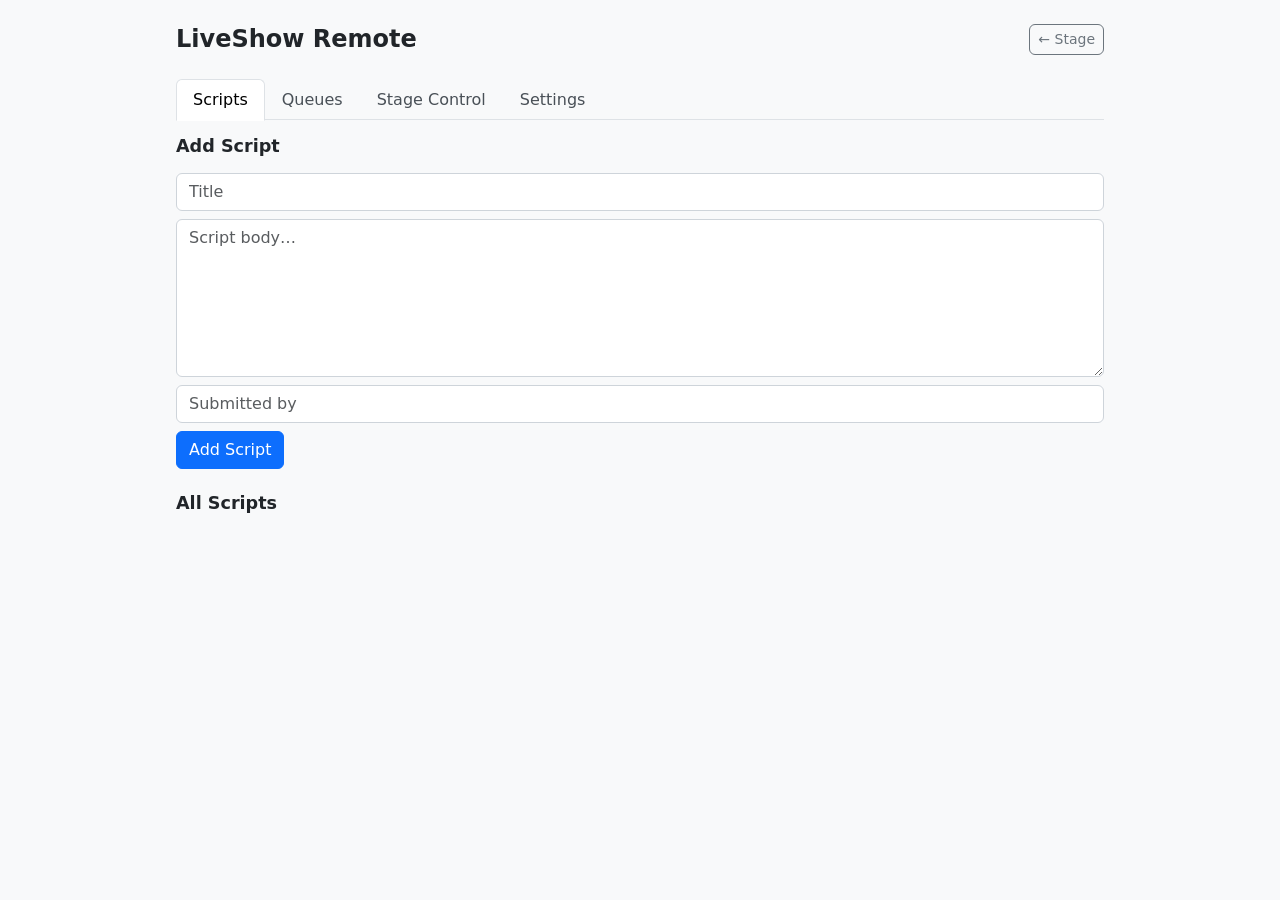
==== app/static/remote.html @ 949a027e "Merge branch 'main' into copilot/fix-script-screen-jumps" ====
<!DOCTYPE html>
<html lang="en">
<head>
  <meta charset="UTF-8">
  <meta name="viewport" content="width=device-width, initial-scale=1.0">
  <title>LiveShow – Remote</title>
  <link rel="stylesheet" href="https://cdn.jsdelivr.net/npm/bootstrap@5.3.0/dist/css/bootstrap.min.css"
        onerror="this.remove()">
  <style>
    /* Fallback styles when Bootstrap CDN is unavailable (on-premises/offline use) */
    *, *::before, *::after { box-sizing: border-box; }
    body { font-family: system-ui, -apple-system, sans-serif; background: #f8f9fa; color: #212529; margin: 0; padding: 0; }
    .container { max-width: 960px; margin: 0 auto; padding: 0 1rem; }
    .py-4 { padding-top: 1.5rem; padding-bottom: 1.5rem; }
    .mb-0 { margin-bottom: 0 !important; }
    .mb-2 { margin-bottom: 0.5rem !important; }
    .mb-3 { margin-bottom: 1rem !important; }
    .mb-4 { margin-bottom: 1.5rem !important; }
    .me-1 { margin-right: 0.25rem !important; }
    .mt-2 { margin-top: 0.5rem !important; }
    .h3 { font-size: 1.5rem; font-weight: 600; }
    h5 { font-size: 1.1rem; font-weight: 600; }
    .d-flex { display: flex; }
    .align-items-center { align-items: center; }
    .justify-content-between { justify-content: space-between; }
    .flex-grow-1 { flex-grow: 1; }
    .gap-1 { gap: 0.25rem; }
    .gap-2 { gap: 0.5rem; }
    .flex-wrap { flex-wrap: wrap; }
    .text-nowrap { white-space: nowrap; }
    .fw-bold { font-weight: 700; }
    .text-muted { color: #6c757d; }
    small { font-size: 0.875em; }
    .row { display: flex; flex-wrap: wrap; margin: -0.375rem; }
    .g-3 { gap: 0.75rem; }
    .col-md-6 { flex: 0 0 calc(50% - 0.75rem); min-width: 280px; }
    .col-12 { flex: 0 0 100%; }
    /* Buttons */
    .btn { display: inline-flex; align-items: center; justify-content: center; padding: 0.375rem 0.75rem; font-size: 1rem; font-weight: 400; line-height: 1.5; border: 1px solid transparent; border-radius: 0.375rem; cursor: pointer; text-decoration: none; transition: background 0.15s; white-space: nowrap; }
    .btn-sm { padding: 0.25rem 0.5rem; font-size: 0.875rem; }
    .btn-primary { background: #0d6efd; color: #fff; border-color: #0d6efd; }
    .btn-primary:hover { background: #0b5ed7; border-color: #0a58ca; }
    .btn-danger { background: #dc3545; color: #fff; border-color: #dc3545; }
    .btn-danger:hover { background: #b02a37; }
    .btn-success { background: #198754; color: #fff; border-color: #198754; }
    .btn-success:hover { background: #157347; }
    .btn-warning { background: #ffc107; color: #000; border-color: #ffc107; }
    .btn-warning:hover { background: #ffca2c; }
    .btn-outline-secondary { background: transparent; color: #6c757d; border-color: #6c757d; }
    .btn-outline-secondary:hover { background: #6c757d; color: #fff; }
    .btn-outline-primary { background: transparent; color: #0d6efd; border-color: #0d6efd; }
    .btn-outline-primary:hover { background: #0d6efd; color: #fff; }
    .btn-outline-danger { background: transparent; color: #dc3545; border-color: #dc3545; }
    .btn-outline-danger:hover { background: #dc3545; color: #fff; }
    /* Forms */
    .form-control, .form-select { display: block; width: 100%; padding: 0.375rem 0.75rem; font-size: 1rem; line-height: 1.5; color: #212529; background: #fff; border: 1px solid #ced4da; border-radius: 0.375rem; outline: none; }
    .form-control:focus, .form-select:focus { border-color: #86b7fe; box-shadow: 0 0 0 0.25rem rgba(13,110,253,.25); }
    textarea.form-control { resize: vertical; }
    .form-range { width: 100%; height: 1.5rem; cursor: pointer; accent-color: #0d6efd; }
    .form-label { margin-bottom: 0.5rem; display: block; }
    /* Input group */
    .input-group { display: flex; }
    .input-group-sm .form-control, .input-group-sm .form-select, .input-group-sm .btn { padding: 0.25rem 0.5rem; font-size: 0.875rem; }
    .input-group > * { border-radius: 0 !important; }
    .input-group > *:first-child { border-radius: 0.375rem 0 0 0.375rem !important; }
    .input-group > *:last-child { border-radius: 0 0.375rem 0.375rem 0 !important; }
    /* Nav tabs */
    .nav-tabs { display: flex; list-style: none; padding: 0; margin: 0; border-bottom: 1px solid #dee2e6; }
    .nav-item { margin-bottom: -1px; }
    .nav-link { display: block; padding: 0.5rem 1rem; color: #495057; text-decoration: none; border: 1px solid transparent; border-radius: 0.375rem 0.375rem 0 0; cursor: pointer; background: none; }
    .nav-link:hover { border-color: #e9ecef #e9ecef #dee2e6; color: #495057; }
    .nav-link.active { color: #495057; background: #fff; border-color: #dee2e6 #dee2e6 #fff; }
    /* Tab panes */
    .tab-pane { display: none; }
    .tab-pane.show.active { display: block; }
    /* Cards */
    .card { background: #fff; border: 1px solid rgba(0,0,0,.125); border-radius: 0.375rem; }
    .card-header { padding: 0.5rem 1rem; background: #f8f9fa; border-bottom: 1px solid rgba(0,0,0,.125); border-radius: 0.375rem 0.375rem 0 0; }
    .card-body { padding: 1rem; }
    .mb-1 { margin-bottom: 0.25rem; }
    /* List group */
    .list-group { display: flex; flex-direction: column; padding: 0; margin: 0; border-radius: 0.375rem; }
    .list-group-item { position: relative; display: block; padding: 0.5rem 1rem; background: #fff; border: 1px solid rgba(0,0,0,.125); word-break: break-word; }
    .list-group-item + .list-group-item { border-top-width: 0; }
    /* Alerts */
    .alert { padding: 0.75rem 1rem; border: 1px solid transparent; border-radius: 0.375rem; margin-bottom: 1rem; }
    .alert-success { background: #d1e7dd; border-color: #badbcc; color: #0f5132; }
    .alert-danger { background: #f8d7da; border-color: #f5c2c7; color: #842029; }
    /* Responsive */
    @media (max-width: 600px) { .col-md-6 { flex: 0 0 100%; } }
    /* Custom */
    .nav-tabs .nav-link { cursor: pointer; }
    #scripts-list .list-group-item, #queues-list .card { margin-bottom: 0.5rem; }
  </style>
</head>
<body>
  <div class="container py-4">
    <div class="d-flex align-items-center justify-content-between mb-4">
      <h1 class="h3 mb-0"><span id="instance-name">LiveShow</span> Remote</h1>
      <a href="/" class="btn btn-sm btn-outline-secondary">← Stage</a>
    </div>

    <!-- Tabs -->
    <ul class="nav nav-tabs mb-3">
      <li class="nav-item">
        <a class="nav-link active" data-tab="tab-scripts">Scripts</a>
      </li>
      <li class="nav-item">
        <a class="nav-link" data-tab="tab-queues">Queues</a>
      </li>
      <li class="nav-item">
        <a class="nav-link" data-tab="tab-stage">Stage Control</a>
      </li>
      <li class="nav-item">
        <a class="nav-link" data-tab="tab-settings">Settings</a>
      </li>
    </ul>

    <!-- Scripts Tab -->
    <div id="tab-scripts" class="tab-pane show active">
      <h5 class="mb-3">Add Script</h5>
      <form id="add-script-form" class="mb-4">
        <div class="mb-2">
          <input name="title" class="form-control" placeholder="Title" required>
        </div>
        <div class="mb-2">
          <textarea name="body" class="form-control" rows="6" placeholder="Script body…" required></textarea>
        </div>
        <div class="mb-2">
          <input name="submitted_by" class="form-control" placeholder="Submitted by" required>
        </div>
        <button type="submit" class="btn btn-primary">Add Script</button>
      </form>
      <h5 class="mb-2">All Scripts</h5>
      <div id="scripts-list" class="list-group"></div>
    </div>

    <!-- Queues Tab -->
    <div id="tab-queues" class="tab-pane">
      <h5 class="mb-3">Create Queue</h5>
      <form id="add-queue-form" class="mb-4 d-flex gap-2">
        <input id="new-queue-name" class="form-control" placeholder="Queue name" required>
        <button type="submit" class="btn btn-primary text-nowrap">Create</button>
      </form>
      <h5 class="mb-2">All Queues</h5>
      <div id="queues-list"></div>
    </div>

    <!-- Stage Control Tab -->
    <div id="tab-stage" class="tab-pane">
      <h5 class="mb-3">Stage Control</h5>
      <div class="row g-3">
        <div class="col-md-6">
          <label class="form-label fw-bold">Active Queue</label>
          <select id="stage-queue-select" class="form-select">
            <option value="">-- None --</option>
          </select>
        </div>
        <div class="col-md-6">
          <label class="form-label fw-bold">Active Script</label>
          <select id="stage-script-select" class="form-select">
            <option value="">-- None --</option>
          </select>
        </div>
        <div class="col-12">
          <label class="form-label fw-bold">Auto-Scroll Speed: <span id="stage-speed-val">3</span></label>
          <input id="stage-speed-slider" type="range" class="form-range" min="1" max="10" step="0.5" value="3">
        </div>
        <div class="col-12 d-flex gap-2 flex-wrap">
          <button id="stage-scroll-toggle" class="btn btn-success">Start Scrolling</button>
          <button id="stage-page-up" class="btn btn-outline-secondary">⬆ Page Up</button>
          <button id="stage-page-down" class="btn btn-outline-secondary">⬇ Page Down</button>
        </div>
        <div class="col-12">
          <button id="stage-launch-btn" class="btn btn-primary" disabled>▶ Launch Teleprompter</button>
        </div>
      </div>
    </div>

    <!-- Settings Tab -->
    <div id="tab-settings" class="tab-pane">
      <h5 class="mb-3">Instance Settings</h5>
      <form id="settings-form" class="mb-4">
        <div class="mb-3">
          <label for="instance-name-input" class="form-label fw-bold">Instance Name</label>
          <input id="instance-name-input" name="instance_name" class="form-control" maxlength="64"
                 placeholder="LiveShow" style="max-width: 400px;">
          <small class="text-muted">Up to 64 characters. Shown at the top of every screen.</small>
        </div>
        <div id="settings-alert" class="alert" style="display:none; max-width:400px;"></div>
        <button type="submit" class="btn btn-primary">Save</button>
      </form>
    </div>
  </div>

  <script>
    // Load Bootstrap JS from CDN if available (enhances dropdowns/modals when online)
    var bsScript = document.createElement('script');
    bsScript.src = 'https://cdn.jsdelivr.net/npm/bootstrap@5.3.0/dist/js/bootstrap.bundle.min.js';
    document.head.appendChild(bsScript);
  </script>
  <script src="/static/js/api.js"></script>
  <script src="/static/js/remote.js"></script>
</body>
</html>
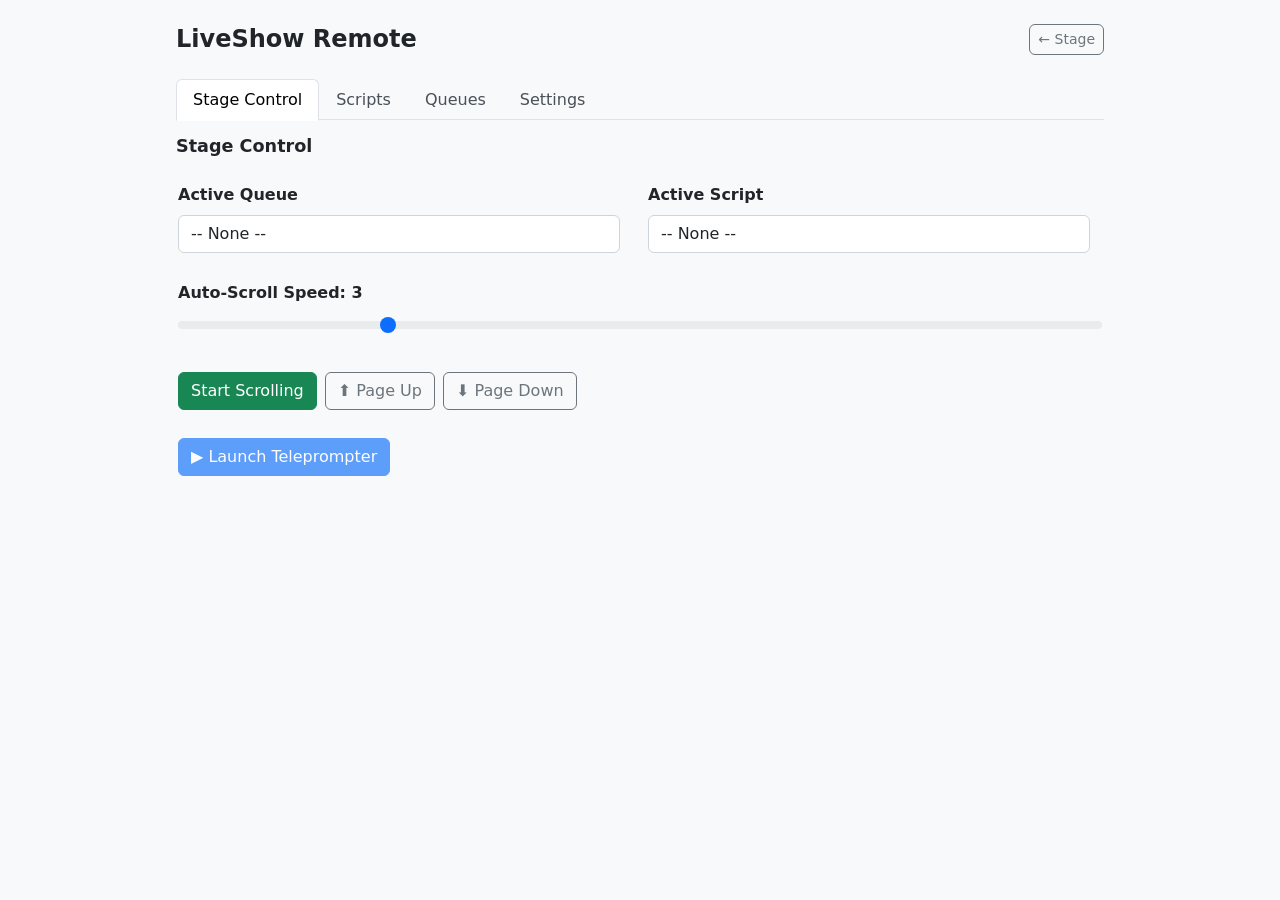
==== commit 21bac4f5: "Merge pull request #21 from larrydanna/copilot/make-stage-control-first-tab Make Stage Control the d" ====
--- a/app/static/remote.html
+++ b/app/static/remote.html
@@ -103,21 +103,21 @@
     <!-- Tabs -->
     <ul class="nav nav-tabs mb-3">
       <li class="nav-item">
-        <a class="nav-link active" data-tab="tab-scripts">Scripts</a>
+        <a class="nav-link active" data-tab="tab-stage">Stage Control</a>
+      </li>
+      <li class="nav-item">
+        <a class="nav-link" data-tab="tab-scripts">Scripts</a>
       </li>
       <li class="nav-item">
         <a class="nav-link" data-tab="tab-queues">Queues</a>
       </li>
       <li class="nav-item">
-        <a class="nav-link" data-tab="tab-stage">Stage Control</a>
-      </li>
-      <li class="nav-item">
         <a class="nav-link" data-tab="tab-settings">Settings</a>
       </li>
     </ul>
 
     <!-- Scripts Tab -->
-    <div id="tab-scripts" class="tab-pane show active">
+    <div id="tab-scripts" class="tab-pane">
       <h5 class="mb-3">Add Script</h5>
       <form id="add-script-form" class="mb-4">
         <div class="mb-2">
@@ -147,7 +147,7 @@
     </div>
 
     <!-- Stage Control Tab -->
-    <div id="tab-stage" class="tab-pane">
+    <div id="tab-stage" class="tab-pane show active">
       <h5 class="mb-3">Stage Control</h5>
       <div class="row g-3">
         <div class="col-md-6">
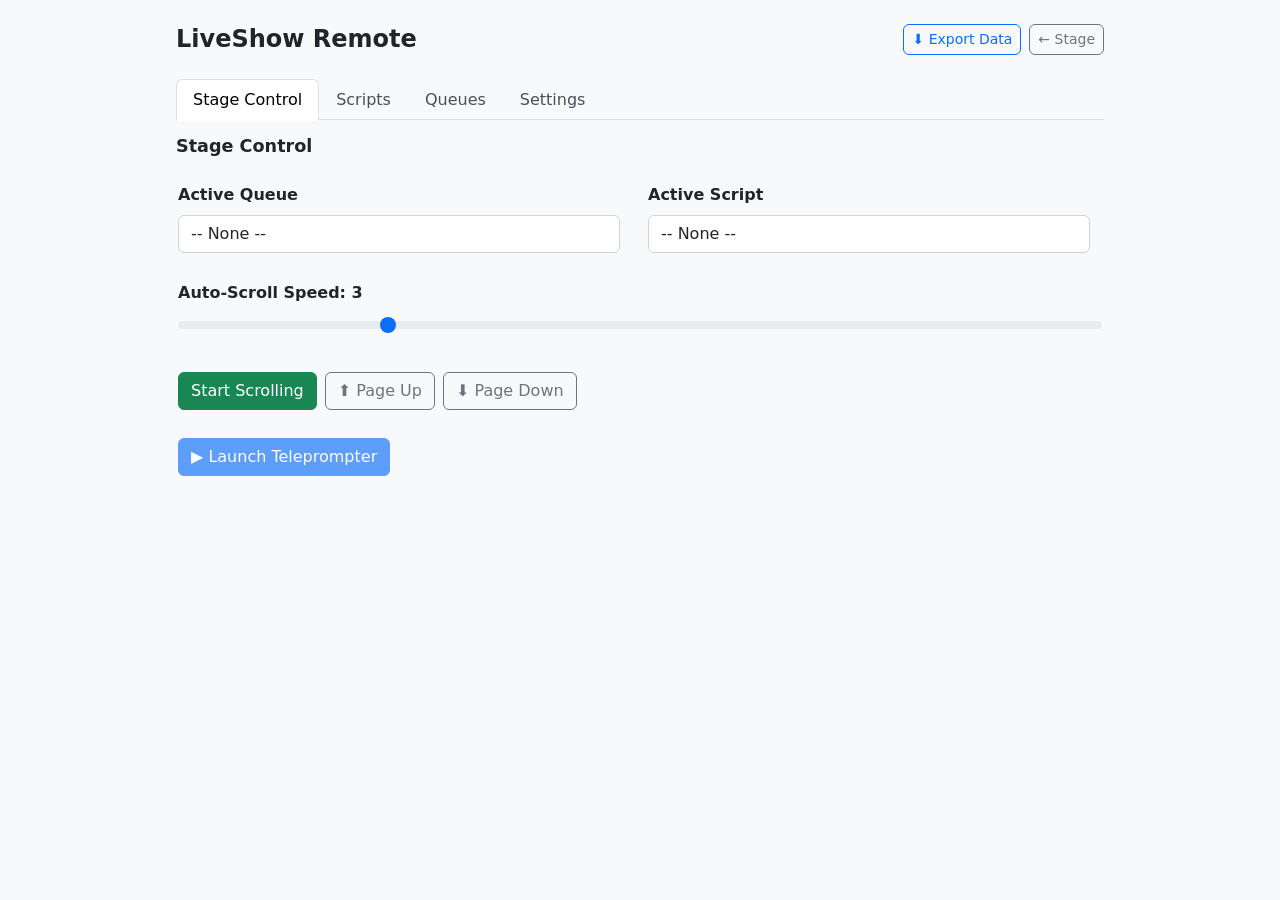
==== commit f010ded2: "Merge branch 'main' into copilot/add-data-export-feature" ====
--- a/app/static/remote.html
+++ b/app/static/remote.html
@@ -96,8 +96,11 @@
 <body>
   <div class="container py-4">
     <div class="d-flex align-items-center justify-content-between mb-4">
-      <h1 class="h3 mb-0"><span id="instance-name">LiveShow</span> Remote</h1>
-      <a href="/" class="btn btn-sm btn-outline-secondary">← Stage</a>
+      <h1 class="h3 mb-0">LiveShow Remote</h1>
+      <div class="d-flex gap-2">
+        <button id="export-btn" class="btn btn-sm btn-outline-primary">⬇ Export Data</button>
+        <a href="/" class="btn btn-sm btn-outline-secondary">← Stage</a>
+      </div>
     </div>
 
     <!-- Tabs -->
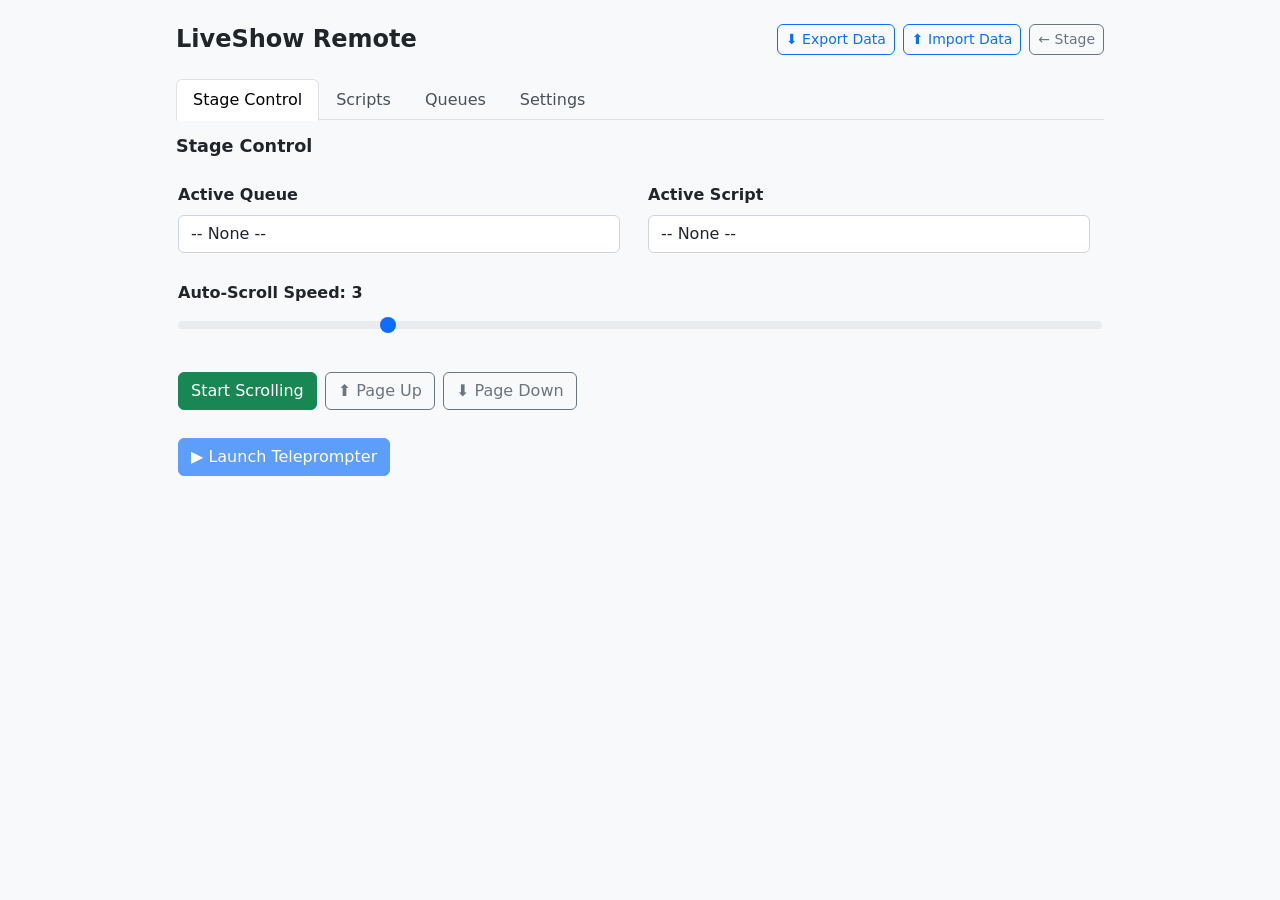
==== commit 5401767b: "feat: Add Import Data from JSON export file (POST /api/import) Agent-Logs-Url: https://github.com/la" ====
--- a/app/static/remote.html
+++ b/app/static/remote.html
@@ -99,6 +99,8 @@
       <h1 class="h3 mb-0">LiveShow Remote</h1>
       <div class="d-flex gap-2">
         <button id="export-btn" class="btn btn-sm btn-outline-primary">⬇ Export Data</button>
+        <button id="import-btn" class="btn btn-sm btn-outline-primary">⬆ Import Data</button>
+        <input id="import-file-input" type="file" accept=".json" style="display:none">
         <a href="/" class="btn btn-sm btn-outline-secondary">← Stage</a>
       </div>
     </div>
@@ -193,6 +195,22 @@
         <div id="settings-alert" class="alert" style="display:none; max-width:400px;"></div>
         <button type="submit" class="btn btn-primary">Save</button>
       </form>
+    </div>
+  </div>
+
+  <!-- Import overlay -->
+  <div id="import-overlay" style="display:none; position:fixed; inset:0; background:rgba(0,0,0,0.45); z-index:1000; align-items:center; justify-content:center;">
+    <div style="background:#fff; border-radius:0.5rem; padding:1.5rem; max-width:600px; width:90%; max-height:80vh; display:flex; flex-direction:column; gap:1rem;">
+      <h5 style="margin:0;">Import Results</h5>
+      <div id="import-summary" style="font-size:0.95rem;"></div>
+      <div id="import-detail-wrap" style="display:none; overflow-y:auto; flex:1;">
+        <pre id="import-detail" style="font-size:0.8rem; white-space:pre-wrap; background:#f8f9fa; padding:0.75rem; border-radius:0.375rem; margin:0;"></pre>
+      </div>
+      <div style="display:flex; gap:0.5rem; flex-wrap:wrap;">
+        <button id="import-view-details" class="btn btn-sm btn-outline-secondary">View Details</button>
+        <button id="import-download-report" class="btn btn-sm btn-outline-secondary">⬇ Download Report</button>
+        <button id="import-close" class="btn btn-sm btn-primary" style="margin-left:auto;">Close</button>
+      </div>
     </div>
   </div>
 
